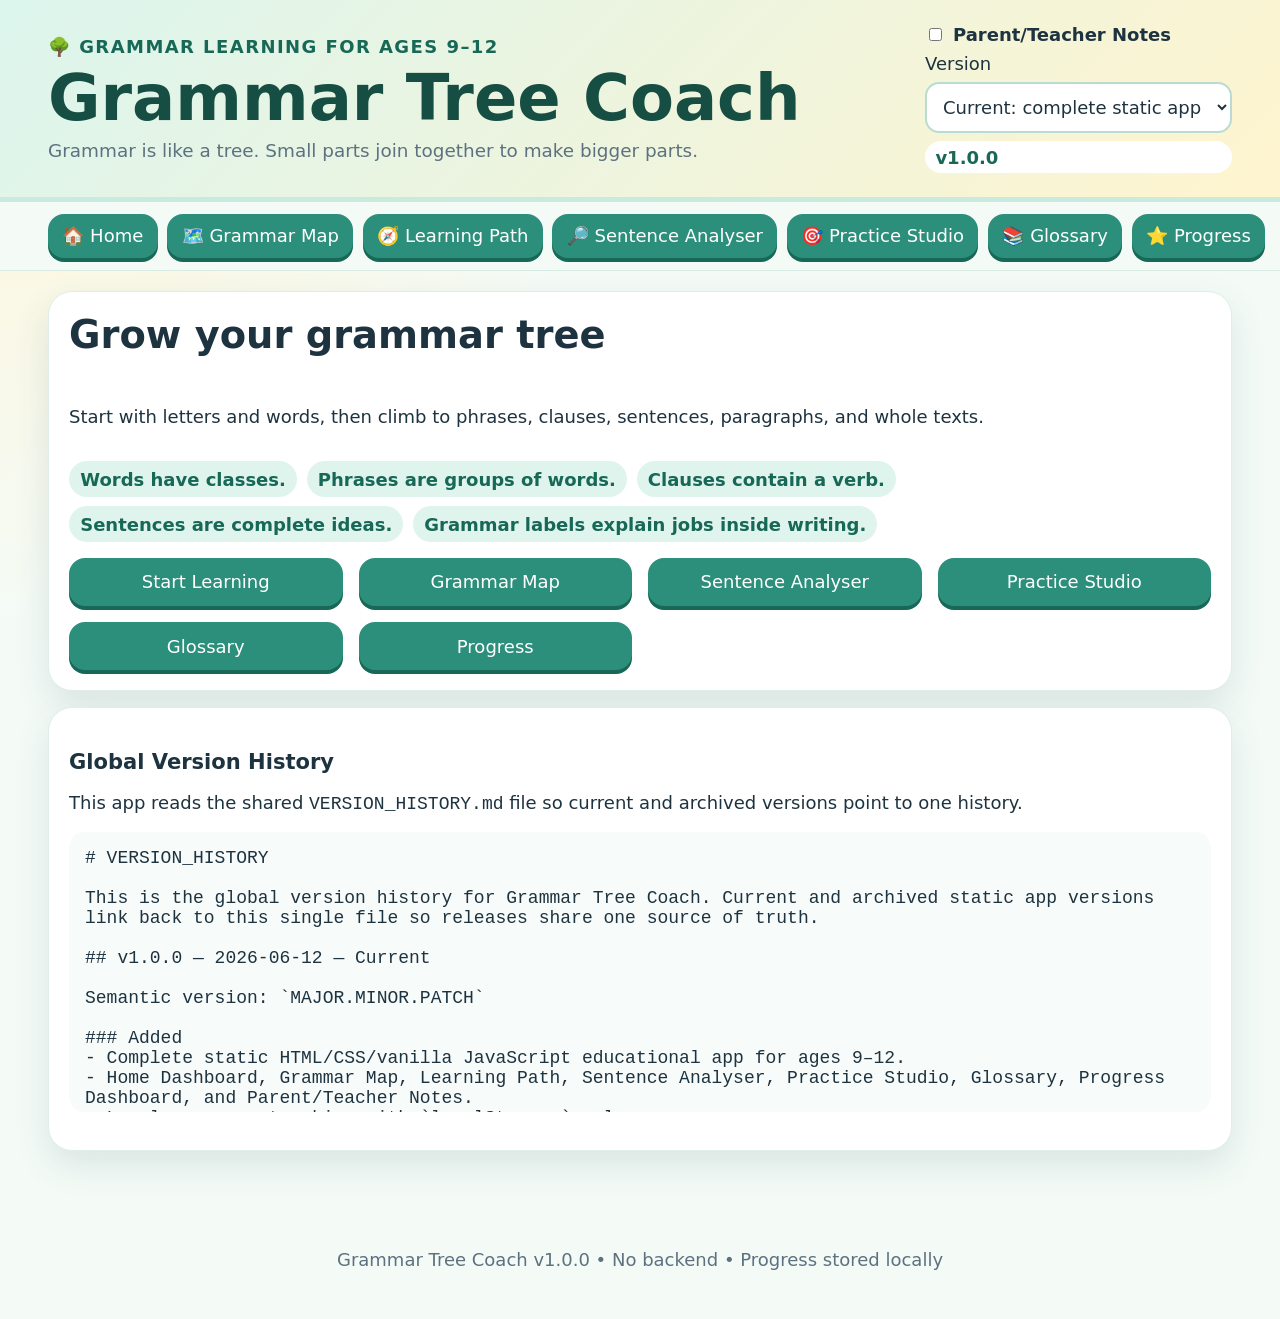
==== index.html @ 56c984b7 "Build Grammar Tree Coach static app" ====
<!doctype html>
<html lang="en">
<head>
  <meta charset="utf-8">
  <meta name="viewport" content="width=device-width, initial-scale=1">
  <title>Grammar Tree Coach</title>
  <link rel="stylesheet" href="styles.css">
</head>
<body>
  <header class="app-header">
    <div>
      <p class="eyebrow">🌳 Grammar learning for ages 9–12</p>
      <h1>Grammar Tree Coach</h1>
      <p class="tagline">Grammar is like a tree. Small parts join together to make bigger parts.</p>
    </div>
    <div class="header-tools">
      <label class="switch"><input id="teacherToggle" type="checkbox"><span>Parent/Teacher Notes</span></label>
      <label for="versionSelect">Version</label>
      <select id="versionSelect" aria-label="Switch app version"></select>
      <span id="versionBadge" class="badge"></span>
    </div>
  </header>

  <nav class="main-nav" aria-label="Main app sections">
    <button data-section="home">🏠 Home</button>
    <button data-section="map">🗺️ Grammar Map</button>
    <button data-section="path">🧭 Learning Path</button>
    <button data-section="analyser">🔎 Sentence Analyser</button>
    <button data-section="practice">🎯 Practice Studio</button>
    <button data-section="glossary">📚 Glossary</button>
    <button data-section="progress">⭐ Progress</button>
  </nav>

  <main>
    <section id="home" class="panel active">
      <div class="hero card">
        <h2>Grow your grammar tree</h2>
        <p>Start with letters and words, then climb to phrases, clauses, sentences, paragraphs, and whole texts.</p>
        <div id="principles" class="principles"></div>
        <div class="button-grid">
          <button data-section="path">Start Learning</button>
          <button data-section="map">Grammar Map</button>
          <button data-section="analyser">Sentence Analyser</button>
          <button data-section="practice">Practice Studio</button>
          <button data-section="glossary">Glossary</button>
          <button data-section="progress">Progress</button>
        </div>
      </div>
      <div class="card version-card">
        <h3>Global Version History</h3>
        <p>This app reads the shared <code>VERSION_HISTORY.md</code> file so current and archived versions point to one history.</p>
        <pre id="versionHistoryPreview">Loading version history…</pre>
      </div>
    </section>

    <section id="map" class="panel">
      <div class="section-heading"><h2>Grammar Map</h2><p>Open a branch, choose a topic, and read its learning card.</p></div>
      <div class="split">
        <div id="treeRoot" class="tree card"></div>
        <article id="learningCard" class="card learning-card" aria-live="polite"></article>
      </div>
    </section>

    <section id="path" class="panel">
      <div class="section-heading"><h2>Learning Path</h2><p>Eight levels guide you from words to mixed mastery.</p></div>
      <div id="levels" class="level-list"></div>
    </section>

    <section id="analyser" class="panel">
      <div class="section-heading"><h2>Sentence Analyser</h2><p>Tap words to see their word class and job.</p></div>
      <div class="card controls"><label for="sentenceSelect">Choose a sentence</label><select id="sentenceSelect"></select></div>
      <div id="wordButtons" class="word-row card"></div>
      <div id="phrasePanel" class="card"></div>
      <div id="analysisPanel" class="card feedback">Choose a word to begin.</div>
    </section>

    <section id="practice" class="panel">
      <div class="section-heading"><h2>Practice Studio</h2><p>Try quick activities with instant feedback.</p></div>
      <div class="practice-grid">
        <div class="card" id="tapActivity"></div>
        <div class="card" id="nounPhraseActivity"></div>
        <div class="card" id="expandActivity"></div>
        <div class="card" id="fixActivity"></div>
        <div class="card" id="zoomActivity"></div>
      </div>
    </section>

    <section id="glossary" class="panel">
      <div class="section-heading"><h2>Glossary</h2><p>Search grammar terms and examples.</p></div>
      <input id="glossarySearch" class="search" placeholder="Search terms such as noun, clause, comma…" aria-label="Search glossary">
      <div id="glossaryList" class="glossary-list"></div>
    </section>

    <section id="progress" class="panel">
      <div class="section-heading"><h2>Progress Dashboard</h2><p>Your progress is saved in this browser with localStorage.</p></div>
      <div id="progressCards" class="progress-grid"></div>
      <button id="resetProgress" class="danger">Reset local progress</button>
    </section>
  </main>

  <footer>
    <p>Grammar Tree Coach <span id="footerVersion"></span> • No backend • Progress stored locally</p>
  </footer>

  <script src="grammar-data.js"></script>
  <script src="app.js"></script>
</body>
</html>
---- styles.css ----
:root {
  --bg: #f4fbf7;
  --card: #ffffff;
  --ink: #1e3340;
  --muted: #5d7180;
  --primary: #2c8f7b;
  --primary-dark: #176856;
  --accent: #ffcf70;
  --soft: #dff4ed;
  --danger: #c94747;
  --shadow: 0 14px 35px rgba(24, 70, 80, 0.12);
}
* { box-sizing: border-box; }
body { margin: 0; font-family: "Trebuchet MS", system-ui, sans-serif; background: radial-gradient(circle at top left, #fff6d8, transparent 35%), var(--bg); color: var(--ink); font-size: 18px; }
button, input, select { font: inherit; }
button { border: 0; border-radius: 16px; padding: 0.85rem 1rem; background: var(--primary); color: #fff; cursor: pointer; box-shadow: 0 4px 0 var(--primary-dark); transition: transform 0.15s ease, background 0.15s ease; }
button:hover, button:focus { background: var(--primary-dark); transform: translateY(-1px); }
button.secondary { background: #eef8f5; color: var(--primary-dark); box-shadow: inset 0 0 0 2px #bfe5da; }
button.danger, .danger { background: var(--danger); box-shadow: 0 4px 0 #8f2e2e; }
.app-header { display: flex; justify-content: space-between; gap: 1rem; align-items: center; padding: 1.5rem clamp(1rem, 4vw, 3rem); background: linear-gradient(135deg, #dcf5ed, #fff4cf); border-bottom: 5px solid #c9eadf; }
h1 { margin: 0; font-size: clamp(2rem, 6vw, 4rem); color: #174e43; }
h2 { margin-top: 0; font-size: clamp(1.6rem, 4vw, 2.4rem); }
h3 { margin-bottom: 0.4rem; }
.eyebrow { text-transform: uppercase; letter-spacing: 0.08em; color: var(--primary-dark); font-weight: 700; margin: 0 0 0.25rem; }
.tagline { margin: 0.35rem 0 0; max-width: 720px; color: var(--muted); font-size: 1.15rem; }
.header-tools { display: grid; gap: 0.5rem; min-width: min(100%, 290px); }
.switch { display: flex; gap: 0.5rem; align-items: center; font-weight: 700; }
.badge { display: inline-block; padding: 0.35rem 0.65rem; border-radius: 999px; background: #fff; color: var(--primary-dark); font-weight: 700; }
.main-nav { position: sticky; top: 0; z-index: 5; display: flex; gap: 0.6rem; overflow-x: auto; padding: 0.75rem clamp(1rem, 4vw, 3rem); background: rgba(244, 251, 247, 0.94); backdrop-filter: blur(10px); border-bottom: 1px solid #d7eae4; }
.main-nav button { white-space: nowrap; padding: 0.7rem 0.9rem; }
main { padding: 1.25rem clamp(1rem, 4vw, 3rem) 3rem; }
.panel { display: none; animation: fade 0.25s ease; }
.panel.active { display: block; }
@keyframes fade { from { opacity: 0; transform: translateY(6px); } to { opacity: 1; transform: none; } }
.card { background: var(--card); border-radius: 24px; padding: 1.25rem; box-shadow: var(--shadow); border: 1px solid #e0eee9; }
.hero { min-height: 340px; display: grid; align-content: center; }
.principles { display: flex; flex-wrap: wrap; gap: 0.6rem; margin: 1rem 0; }
.principles span { background: var(--soft); border-radius: 999px; padding: 0.45rem 0.7rem; font-weight: 700; color: var(--primary-dark); }
.button-grid, .practice-grid, .progress-grid { display: grid; grid-template-columns: repeat(auto-fit, minmax(220px, 1fr)); gap: 1rem; }
.version-card { margin-top: 1rem; }
pre { white-space: pre-wrap; overflow: auto; background: #f7fbfa; border-radius: 16px; padding: 1rem; max-height: 280px; }
.section-heading { margin-bottom: 1rem; }
.section-heading p { color: var(--muted); }
.split { display: grid; grid-template-columns: minmax(260px, 0.9fr) minmax(300px, 1.1fr); gap: 1rem; align-items: start; }
.tree ul { list-style: none; padding-left: 1rem; border-left: 3px solid #d9efe8; }
.tree li { margin: 0.35rem 0; }
.tree details { padding: 0.2rem 0; }
.tree summary { cursor: pointer; font-weight: 700; color: var(--primary-dark); }
.tree .leaf { background: #f3faf7; color: var(--ink); box-shadow: none; padding: 0.45rem 0.65rem; border-radius: 12px; margin: 0.12rem; text-align: left; }
.learning-card dl { display: grid; gap: 0.6rem; }
.learning-card dt { font-weight: 800; color: var(--primary-dark); }
.teacher-note { display: none; background: #fff8df; border-left: 6px solid var(--accent); padding: 1rem; border-radius: 14px; }
.teacher-on .teacher-note { display: block; }
.level-list { display: grid; gap: 1rem; }
.level { display: grid; gap: 0.8rem; }
.quiz-row { display: grid; gap: 0.5rem; margin: 0.6rem 0; }
.feedback { border-left: 7px solid var(--accent); }
.controls { margin-bottom: 1rem; display: flex; gap: 1rem; align-items: center; flex-wrap: wrap; }
.word-row { display: flex; gap: 0.6rem; flex-wrap: wrap; margin-bottom: 1rem; }
.word-row button { color: var(--ink); background: #eef8f5; box-shadow: inset 0 0 0 2px #bfdfd6; }
.word-row button[data-class="determiner"] { background: #fff0bc; }
.word-row button[data-class="adjective"] { background: #ffd7df; }
.word-row button[data-class="noun"], .word-row button[data-class="pronoun"] { background: #d6e8ff; }
.word-row button[data-class="verb"] { background: #d9f7c5; }
.word-row button[data-class="adverb"] { background: #eadcff; }
.word-row button[data-class="preposition"] { background: #ffe1c7; }
.word-row button[data-class="conjunction"] { background: #c9f1ff; }
#phrasePanel { margin-bottom: 1rem; }
.choice-row { display: flex; gap: 0.5rem; flex-wrap: wrap; margin: 0.8rem 0; }
select, input { border: 2px solid #b9dcd2; border-radius: 14px; padding: 0.75rem; background: #fff; color: var(--ink); }
.search { width: 100%; margin-bottom: 1rem; }
.glossary-list { display: grid; grid-template-columns: repeat(auto-fit, minmax(260px, 1fr)); gap: 1rem; }
.term { display: grid; gap: 0.45rem; }
.term h3 { color: var(--primary-dark); text-transform: capitalize; }
.score { font-weight: 800; color: var(--primary-dark); }
footer { text-align: center; color: var(--muted); padding: 2rem 1rem; }
@media (max-width: 780px) { .app-header, .split { grid-template-columns: 1fr; display: grid; } .app-header { align-items: start; } body { font-size: 16px; } .card { border-radius: 18px; } }
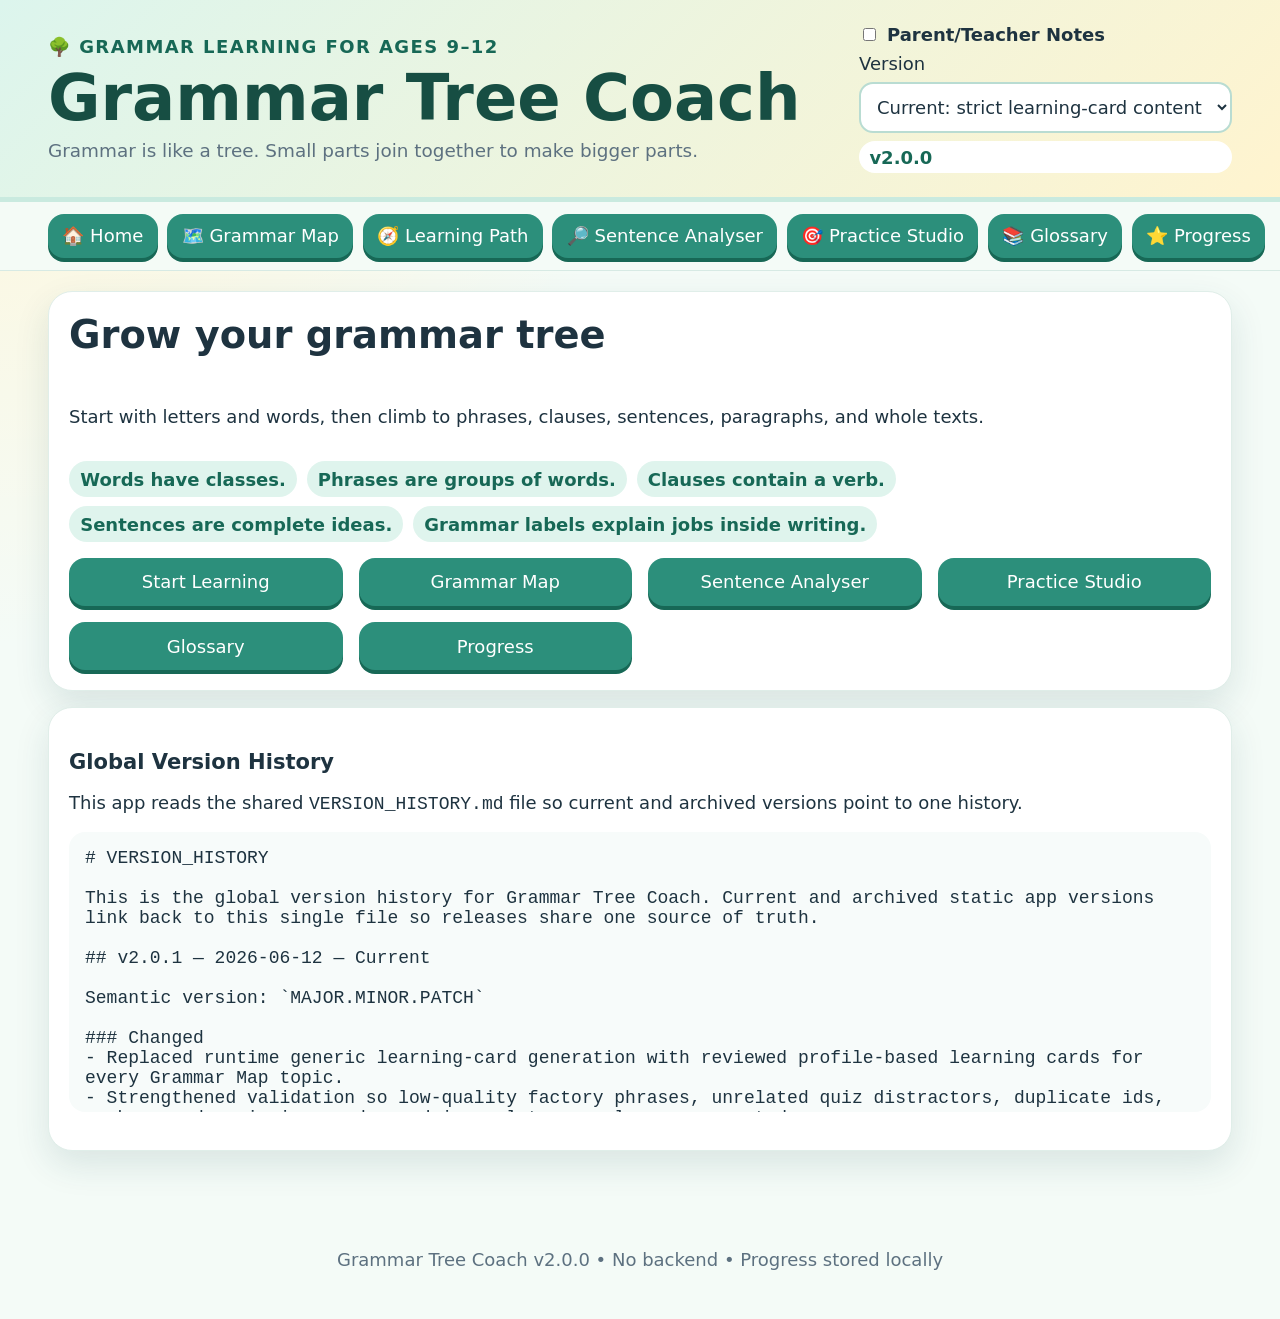
==== commit bb77141d: "Add central App Monitor telemetry" ====
--- a/index.html
+++ b/index.html
@@ -46,6 +46,7 @@
           <button data-section="progress">Progress</button>
         </div>
       </div>
+      <div id="contentQualityReport" class="card teacher-note quality-report" aria-live="polite"></div>
       <div class="card version-card">
         <h3>Global Version History</h3>
         <p>This app reads the shared <code>VERSION_HISTORY.md</code> file so current and archived versions point to one history.</p>
@@ -54,9 +55,9 @@
     </section>
 
     <section id="map" class="panel">
-      <div class="section-heading"><h2>Grammar Map</h2><p>Open a branch, choose a topic, and read its learning card.</p></div>
+      <div class="section-heading"><h2>Grammar Map</h2><p>Open a branch, choose a topic, and read its learning card.</p><button id="printTree" class="secondary">🖨️ Print grammar tree</button></div>
       <div class="split">
-        <div id="treeRoot" class="tree card"></div>
+        <div id="treeRoot" class="tree card printable-tree" aria-label="Printable grammar tree"></div>
         <article id="learningCard" class="card learning-card" aria-live="polite"></article>
       </div>
     </section>
@@ -72,6 +73,7 @@
       <div id="wordButtons" class="word-row card"></div>
       <div id="phrasePanel" class="card"></div>
       <div id="analysisPanel" class="card feedback">Choose a word to begin.</div>
+      <p class="print-hint">Tip: use the Grammar Map’s print button to print a clean grammar tree for desks or exercise books.</p>
     </section>
 
     <section id="practice" class="panel">
@@ -104,5 +106,5 @@
 
   <script src="grammar-data.js"></script>
   <script src="app.js"></script>
-</body>
+<script>window.APP_MONITOR_APP="Grammar-Tree-Coach";</script><script src="https://nirav2000.github.io/Apps/app-monitor.js?v=1"></script></body>
 </html>
